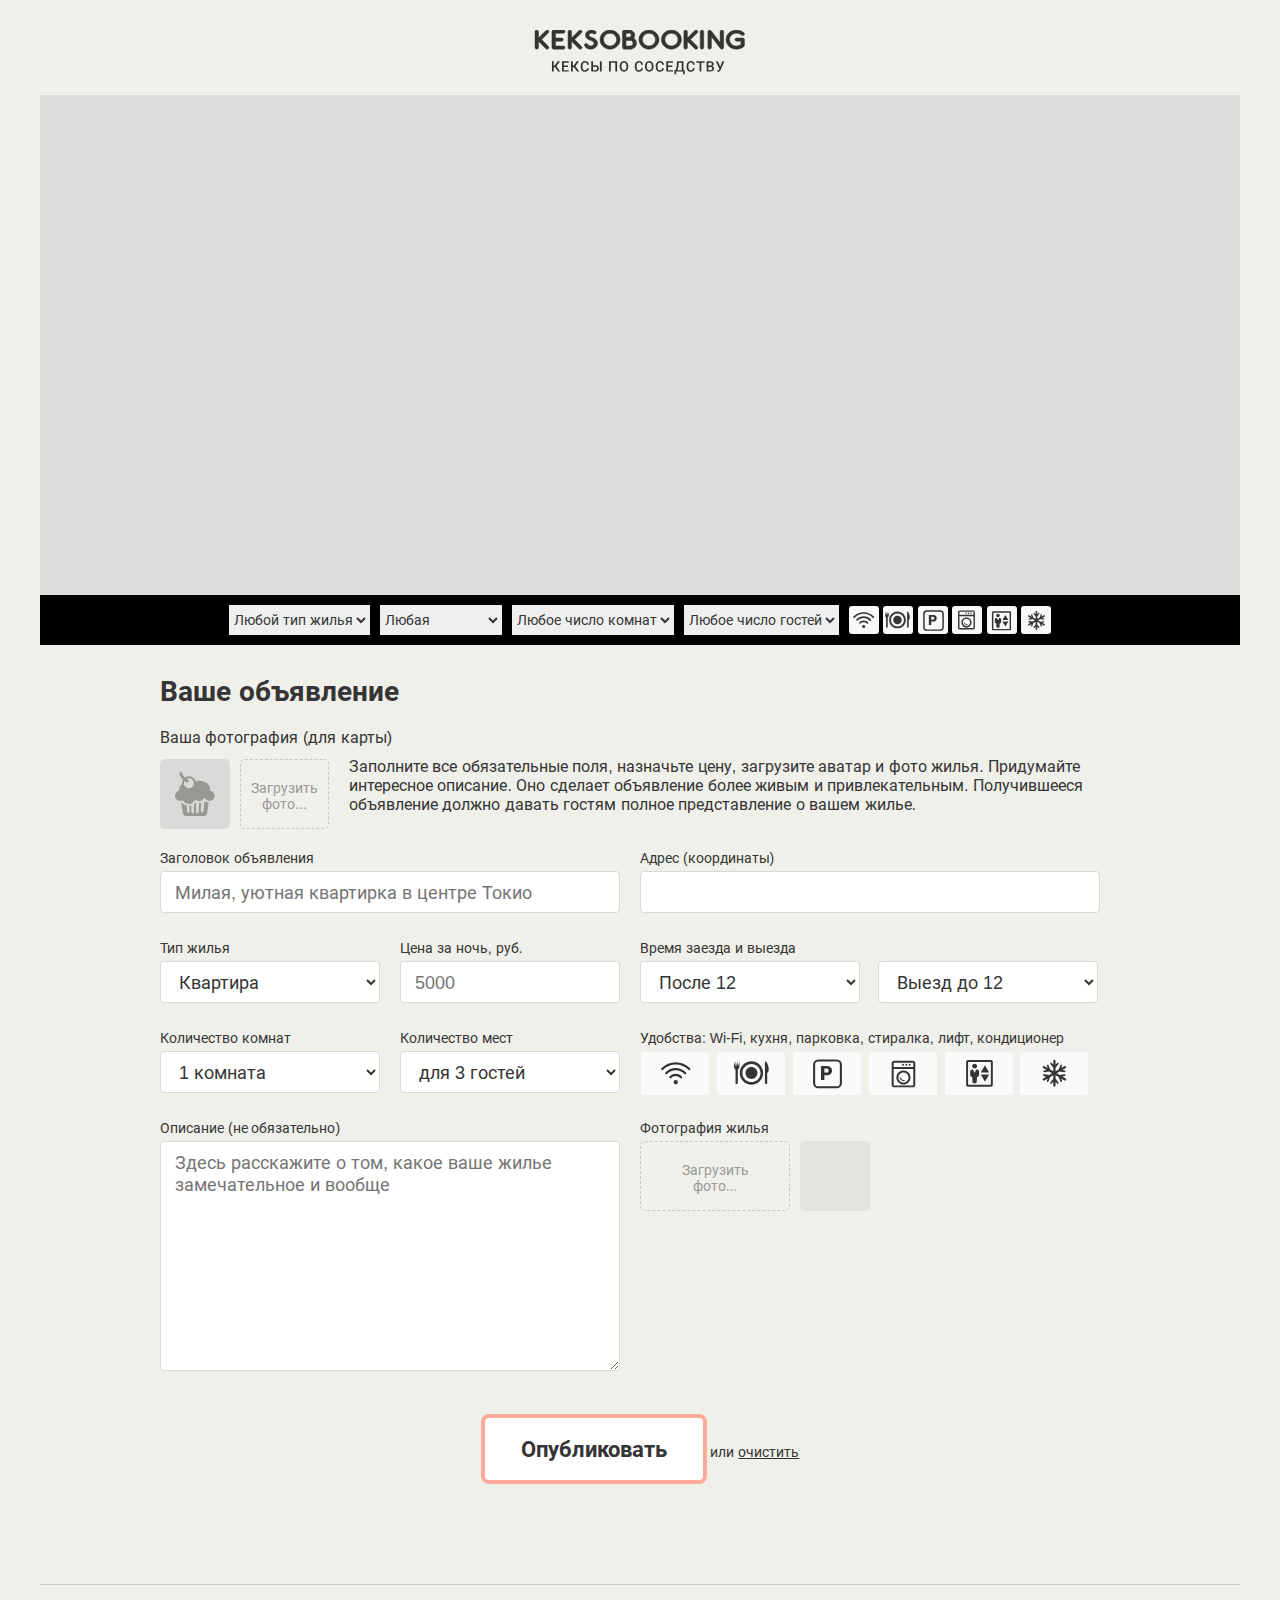
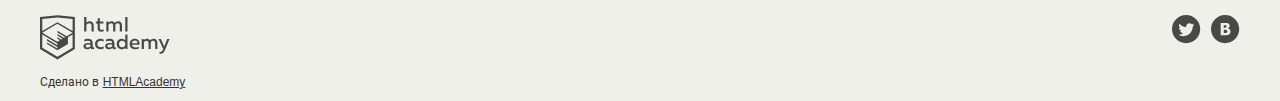
==== index.html @ 1e7d4df8 ":hatching_chick:" ====
<!DOCTYPE html>
<html lang="ru">
<head>
  <meta charset="utf-8">
  <link rel="stylesheet" href="css/normalize.css">
  <link rel="stylesheet" href="css/style.css">
  <link rel="shortcut icon" href="favicon.ico" type="image/x-icon">
  <title>Кексобукинг</title>
</head>
<body>

  <main>
    <div class="promo">
      <h1 class="promo__title visually-hidden">Keksobooking. Кексы по соседству</h1>
      <img src="img/keksobooking.svg" alt="Keksobooking. Кексы по соседству" width="215" height="45">
    </div>

    <!-- Карта объявлений -->
    <section class="map">

      <!-- Блок для вставки карты -->
      <div class="map__canvas" id="map-canvas"></div>

      <!-- Фильтрация объявлений -->
      <div class="map__filters-container">
        <form action="#" class="map__filters" autocomplete="off">
          <select name="housing-type" id="housing-type" class="map__filter">
            <option value="any" selected>Любой тип жилья</option>
            <option value="bungalow">Бунгало</option>
            <option value="flat">Квартира</option>
            <option value="hotel">Отель</option>
            <option value="house">Дом</option>
            <option value="palace">Дворец</option>
          </select>
          <select name="housing-price" id="housing-price" class="map__filter">
            <option value="any" selected>Любая</option>
            <option value="middle">10000 - 50000&#x20bd;</option>
            <option value="low">до 10000&#x20bd;</option>
            <option value="high">от 50000&#x20bd;</option>
          </select>
          <select name="housing-rooms" id="housing-rooms" class="map__filter">
            <option value="any" selected>Любое число комнат</option>
            <option value="1">Одна комната</option>
            <option value="2">Две комнаты</option>
            <option value="3">Три комнаты</option>
          </select>
          <select name="housing-guests" id="housing-guests" class="map__filter">
            <option value="any" selected>Любое число гостей</option>
            <option value="2">Два гостя</option>
            <option value="1">Один гость</option>
            <option value="0">Не для гостей</option>
          </select>
          <fieldset id="housing-features" class="map__features">
            <input type="checkbox" name="features" value="wifi" id="filter-wifi" class="map__checkbox visually-hidden">
            <label class="map__feature map__feature--wifi" for="filter-wifi">Wi-Fi</label>
            <input type="checkbox" name="features" value="dishwasher" id="filter-dishwasher" class="map__checkbox visually-hidden">
            <label class="map__feature map__feature--dishwasher" for="filter-dishwasher">Посудомоечная машина</label>
            <input type="checkbox" name="features" value="parking" id="filter-parking" class="map__checkbox visually-hidden">
            <label class="map__feature map__feature--parking" for="filter-parking">Парковка</label>
            <input type="checkbox" name="features" value="washer" id="filter-washer" class="map__checkbox visually-hidden">
            <label class="map__feature map__feature--washer" for="filter-washer">Стиральная машина</label>
            <input type="checkbox" name="features" value="elevator" id="filter-elevator" class="map__checkbox visually-hidden">
            <label class="map__feature map__feature--elevator" for="filter-elevator">Лифт</label>
            <input type="checkbox" name="features" value="conditioner" id="filter-conditioner" class="map__checkbox visually-hidden">
            <label class="map__feature map__feature--conditioner" for="filter-conditioner">Кондиционер</label>
           </fieldset>
        </form>
      </div>
    </section>

    <!-- Форма объявления -->
    <section class="notice">
      <h2 class="notice__title">Ваше объявление</h2>
      <form class="ad-form" method="post" enctype="multipart/form-data" autocomplete="off">
        <fieldset class="ad-form-header">
          <legend class="ad-form-header__title">Ваша фотография (для карты)</legend>
          <div class="ad-form-header__upload">
            <div class="ad-form-header__preview">
              <img src="img/muffin-grey.svg" alt="Аватар пользователя" width="40" height="44">
            </div>
            <div class="ad-form__field">
              <input type="file" id="avatar" name="avatar" class="ad-form-header__input visually-hidden">
              <label class="ad-form-header__drop-zone" for="avatar">Загрузить<br>фото...</label>
            </div>
            <p class="ad-form-header__info">Заполните все обязательные поля, назначьте цену, загрузите аватар и фото жилья. Придумайте интересное описание. Оно сделает объявление более живым и привлекательным. Получившееся объявление должно давать гостям полное представление о вашем жилье.</p>
          </div>
        </fieldset>
        <fieldset class="ad-form__element ad-form__element--wide">
          <label class="ad-form__label" for="title">Заголовок объявления</label>
          <input id="title" name="title" type="text" placeholder="Милая, уютная квартирка в центре Токио">
        </fieldset>
        <fieldset class="ad-form__element ad-form__element--wide">
          <label class="ad-form__label" for="address">Адрес (координаты)</label>
          <input id="address" name="address" type="text">
        </fieldset>
        <fieldset class="ad-form__element">
          <label class="ad-form__label" for="type">Тип жилья</label>
          <select id="type" name="type">
            <option value="bungalow">Бунгало</option>
            <option value="flat" selected>Квартира</option>
            <option value="hotel">Отель</option>
            <option value="house">Дом</option>
            <option value="palace">Дворец</option>
          </select>
        </fieldset>
        <fieldset class="ad-form__element">
          <label class="ad-form__label" for="price">Цена за ночь, руб.</label>
          <input id="price" name="price" type="number" placeholder="5000">
          <div class="ad-form__slider"></div>
        </fieldset>
        <fieldset class="ad-form__element ad-form__element--time">
          <label class="ad-form__label" for="timein">Время заезда и выезда</label>
          <select id="timein" name="timein">
            <option value="12:00" selected>После 12</option>
            <option value="13:00">После 13</option>
            <option value="14:00">После 14</option>
          </select>
          <select id="timeout" name="timeout" title="Time to go out">
            <option value="12:00" selected>Выезд до 12</option>
            <option value="13:00">Выезд до 13</option>
            <option value="14:00">Выезд до 14</option>
          </select>
        </fieldset>
        <fieldset class="ad-form__element">
          <label class="ad-form__label" for="room_number">Количество комнат</label>
          <select id="room_number" name="rooms">
            <option value="1" selected>1 комната</option>
            <option value="2">2 комнаты</option>
            <option value="3">3 комнаты</option>
            <option value="100">100 комнат</option>
          </select>
        </fieldset>
        <fieldset class="ad-form__element">
          <label class="ad-form__label" for="capacity">Количество мест</label>
          <select id="capacity" name="capacity">
            <option value="3" selected>для 3 гостей</option>
            <option value="2">для 2 гостей</option>
            <option value="1">для 1 гостя</option>
            <option value="0">не для гостей</option>
          </select>
        </fieldset>
        <fieldset class="ad-form__element ad-form__element--wide features">
          <legend>Удобства: Wi-Fi, кухня, парковка, стиралка, лифт, кондиционер</legend>
          <input class="features__checkbox visually-hidden" type="checkbox" name="feature" value="wifi" id="feature-wifi">
          <label class="features__label features__label--wifi" for="feature-wifi">Wi-Fi</label>
          <input class="features__checkbox visually-hidden" type="checkbox" name="feature" value="dishwasher" id="feature-dishwasher">
          <label class="features__label features__label--dishwasher" for="feature-dishwasher">Посудомоечная машина</label>
          <input class="features__checkbox visually-hidden" type="checkbox" name="feature" value="parking" id="feature-parking">
          <label class="features__label features__label--parking" for="feature-parking">Парковка</label>
          <input class="features__checkbox visually-hidden" type="checkbox" name="feature" value="washer" id="feature-washer">
          <label class="features__label features__label--washer" for="feature-washer">Стиральная машина</label>
          <input class="features__checkbox visually-hidden" type="checkbox" name="feature" value="elevator" id="feature-elevator">
          <label class="features__label features__label--elevator" for="feature-elevator">Лифт</label>
          <input class="features__checkbox visually-hidden" type="checkbox" name="feature" value="conditioner" id="feature-conditioner">
          <label class="features__label features__label--conditioner" for="feature-conditioner">Кондиционер</label>
        </fieldset>
        <fieldset class="ad-form__element ad-form__element--wide">
          <label class="ad-form__label" for="description">Описание (не обязательно)</label>
          <textarea id="description" name="description" placeholder="Здесь расскажите о том, какое ваше жилье замечательное и вообще"></textarea>
        </fieldset>
        <fieldset class="ad-form__element ad-form__element--wide">
          <label class="ad-form__label">Фотография жилья</label>
          <div class="ad-form__photo-container">
            <div class="ad-form__upload">
              <input type="file" id="images" name="images" class="ad-form__input visually-hidden">
              <label for="images" class="ad-form__drop-zone">Загрузить<br>фото...</label>
            </div>
            <div class="ad-form__photo"></div>
          </div>
        </fieldset>
        <fieldset class="ad-form__element ad-form__element--submit">
          <button class="ad-form__submit" type="submit">Опубликовать</button>
          или <button class="ad-form__reset" type="reset">очистить</button>
        </fieldset>
      </form>
    </section>
  </main>

  <footer class="footer container">
    <div class="footer__copyright copyright">
      <a class="copyright__link copyright__link--image" href="https://htmlacademy.ru/intensive/javascript">
        <img src="img/htmla-logo.svg" width="130" height="45" alt="HTML Academy" class="copyright__logo">
      </a>
      <p>Сделано в <a class="copyright__link copyright__link--text" href="https://htmlacademy.ru/intensive/javascript">HTMLAcademy</a></p>
    </div>
    <ul class="footer__contacts contacts">
      <li><a href="https://twitter.com/htmlacademy_ru" class="contacts__link contacts__link--twitter">Twitter</a></li>
      <li><a href="https://vk.com/htmlacademy" class="contacts__link contacts__link--vk">VK</a></li>
    </ul>
  </footer>

  <!-- Карточка объявления -->
  <template id="card">
    <article class="popup">
      <img src="img/avatars/user01.png" class="popup__avatar" width="70" height="70" alt="Аватар пользователя">
      <h3 class="popup__title">Уютное гнездышко для молодоженов</h3>
      <p class="popup__text popup__text--address">102-0082 Tōkyō-to, Chiyoda-ku, Ichibanchō, 14−3</p>
      <p class="popup__text popup__text--price">5200 <span>₽/ночь</span></p>
      <h4 class="popup__type">Квартира</h4>
      <p class="popup__text popup__text--capacity">2 комнаты для 3 гостей</p>
      <p class="popup__text popup__text--time">Заезд после 14:00, выезд до 10:00</p>
      <ul class="popup__features">
        <li class="popup__feature popup__feature--wifi"></li>
        <li class="popup__feature popup__feature--dishwasher"></li>
        <li class="popup__feature popup__feature--parking"></li>
        <li class="popup__feature popup__feature--washer"></li>
        <li class="popup__feature popup__feature--elevator"></li>
        <li class="popup__feature popup__feature--conditioner"></li>
      </ul>
      <p class="popup__description">Великолепная квартира-студия в центре Токио. Подходит как туристам, так и бизнесменам. Квартира полностью укомплектована и недавно отремонтирована.</p>
      <div class="popup__photos">
        <img src="" class="popup__photo" width="45" height="40" alt="Фотография жилья">
      </div>
    </article>
  </template>

  <!-- Сообщение об успешном создании объявления -->
  <template id="success">
    <div class="success">
      <p class="success__message">Ваше объявление<br>успешно размещено!</p>
    </div>
  </template>

  <!-- Сообщение об ошибке создания объявления -->
  <template id="error">
    <div class="error">
      <p class="error__message">Ошибка размещения объявления</p>
      <button type="button" class="error__button">Попробовать снова</button>
    </div>
  </template>

</body>
</html>
---- css/style.css ----
/* Общие стили. Каркас
   ========================================================================== */

@font-face {
  font-family: "Roboto";
  src: url("../fonts/Roboto-Bold.woff2") format("woff2");
  font-weight: 900;
  font-style: normal;
  font-display: swap;
}

@font-face {
  font-family: "Roboto";
  src: url("../fonts/Roboto-Regular.woff2") format("woff2");
  font-weight: 400;
  font-style: normal;
  font-display: swap;
}

@font-face {
  font-family: "Roboto";
  src: url("../fonts/Roboto-Medium.woff2") format("woff2");
  font-weight: 500;
  font-style: normal;
  font-display: swap;
}

*,
*::before,
*::after {
  -webkit-box-sizing: border-box;
          box-sizing: border-box;
}

.content-box-component {
  -webkit-box-sizing: content-box;
          box-sizing: content-box;
}

body {
  max-width: 1200px;
  min-width: 1000px;
  margin: 0 auto;

  color: #353535;
  font-family: "Roboto", "Arial", sans-serif;
  font-size: 16px;

  background-color: #f0f0ea;
}

fieldset {
  margin: 0;
  padding: 0;

  border: 0;
}


/* Карта с объявлениями
   ========================================================================== */

.promo {
  display: flex;
  justify-content: center;
  padding-top: 30px;
  padding-bottom: 20px;
}

.map {
  position: relative;
  display: -webkit-box;
  display: -ms-flexbox;
  display: flex;
  -webkit-box-align: end;
      -ms-flex-align: end;
          align-items: flex-end;
  -webkit-box-orient: vertical;
  -webkit-box-direction: normal;
      -ms-flex-direction: column;
          flex-direction: column;

  overflow: hidden;
}

.map__canvas {
  width: 100%;
  height: 500px;
  background-color: #dddddd;
}


/**
 * Фильтры объявления
 */

.map__filters-container {
  width: 100%;
  background-color: #000000;
}

.map__filters {
  display: -webkit-box;
  display: -ms-flexbox;
  display: flex;
  -webkit-box-align: center;
      -ms-flex-align: center;
          align-items: center;
  -webkit-box-pack: center;
      -ms-flex-pack: center;
          justify-content: center;

  width: 960px;
  height: 50px;
  margin: 0 auto;

  -webkit-transition: opacity 300ms ease-in;
  -o-transition: opacity 300ms ease-in;
  transition: opacity 300ms ease-in;

  opacity: 1;
}

.map__filters--disabled {
  opacity: 0.5;
  pointer-events: none;
}

.map__filter {
  height: 30px;
  margin-right: 10px;

  font-size: 14px;
  vertical-align: middle;
  cursor: pointer;

  border: 1px solid transparent;
}

.map__filter:hover {
  border: 1px solid #ffaa99;
}

.map__filter:focus {
  outline: none;
  -webkit-box-shadow: 0 0 2px 2px #ff6547;
          box-shadow: 0 0 2px 2px #ff6547;
}

.map__feature {
  display: inline-block;
  overflow: hidden;

  width: 30px;
  height: 28px;

  font-size: 0;
  vertical-align: middle;
  cursor: pointer;

  background-color: #f8f8f8;
  background-image: url("../img/sprite-feature.svg");
  background-position: center;
  background-repeat: no-repeat;
  background-size: 25px 345px;

  border-radius: 3px;
}

.map__feature--wifi {
  background-position: 2px 5px;
}

.map__checkbox:checked + .map__feature--wifi {
  background-position: 2px -172px;
}

.map__feature--dishwasher {
  background-position: 2px -25px;
}

.map__checkbox:checked + .map__feature--dishwasher {
  background-position: 2px -202px;
}

.map__feature--parking {
  background-position: 3px -55px;
}

.map__checkbox:checked + .map__feature--parking {
  background-position: 2px -232px;
}

.map__feature--washer {
  background-position: 2px -85px;
}

.map__checkbox:checked + .map__feature--washer {
  background-position: 2px -262px;
}

.map__feature--elevator {
  background-position: 2px -143px;
}

.map__checkbox:checked + .map__feature--elevator {
  background-position: 2px -321px;
}

.map__feature--conditioner {
  background-position: 3px -114px;
}

.map__checkbox:checked + .map__feature--conditioner {
  background-position: 2px -291px;
}

.map__feature:hover {
  -webkit-box-shadow: inset 0 0 0 1px #ffaa99;
          box-shadow: inset 0 0 0 1px #ffaa99;
}

.map__feature:focus,
.map__checkbox:focus + .map__feature {
   -webkit-box-shadow: 0 0 2px 2px #ff6547;
           box-shadow: 0 0 2px 2px #ff6547;
 }

.map__feature:active {
  -webkit-box-shadow: none;
          box-shadow: none;
  background-color: #ff6547;
}

.map__checkbox:checked + .map__feature {
  background-color: #ff6547;
  -webkit-box-shadow: 0 1px 3px rgba(0, 0, 0, 0.2) inset;
          box-shadow: 0 1px 3px rgba(0, 0, 0, 0.2) inset;
}


/* Форма для публикации объявления
   ========================================================================== */

.notice {
  margin: 0 120px;
  padding: 30px 0;
}

.notice__title {
  margin-top: 0;
  margin-bottom: 20px;

  font-size: 28px;
  font-weight: 700;
}

.ad-form {
  display: -webkit-box;
  display: -ms-flexbox;
  display: flex;
  -ms-flex-wrap: wrap;
      flex-wrap: wrap;

  width: 100%;
}

.ad-form--disabled {
  opacity: 0.3;
  pointer-events: none;
}

.ad-form-header {
  width: 100%;
  padding-bottom: 20px;
}

.ad-form-header__title {
  margin-bottom: 10px;
}

.ad-form-header__upload {
  display: -webkit-box;
  display: -ms-flexbox;
  display: flex;
  -webkit-box-align: center;
      -ms-flex-align: center;
          align-items: center;
}

.ad-form-header__preview {
  display: -webkit-box;
  display: -ms-flexbox;
  display: flex;
  -webkit-box-align: center;
      -ms-flex-align: center;
          align-items: center;

  margin-right: 10px;
  padding: 0 15px;

  width: 70px;
  height: 70px;

  text-align: center;

  border-radius: 5px;
  background-color: #dadada;
}

.ad-form__field {
  display: -webkit-box;
  display: -ms-flexbox;
  display: flex;
  width: 150px;
}

.ad-form-header__info {
    margin-top: 0;
    margin-left: 20px;
}

.ad-form-header__drop-zone {
  height: 70px;
  padding: 20px 10px 5px;

  text-align: center;
  font-size: 14px;
  color: #999999;

  border: dashed 1px #c7c7c7;
  border-radius: 5px;

  cursor: pointer;
}

.ad-form-header__drop-zone:hover {
  color: #ff5635;
}

.ad-form-header__drop-zone:focus,
.ad-form-header__input:focus + .ad-form-header__drop-zone {
  color: #ff5635;
  -webkit-box-shadow: 0 0 2px 2px #ff6547;
          box-shadow: 0 0 2px 2px #ff6547;
}

.ad-form__element {
  -ms-flex-preferred-size: 25%;
      flex-basis: 25%;
  min-height: 90px;

  font-size: 14px;
}

.ad-form__element--wide {
  -ms-flex-preferred-size: 50%;
      flex-basis: 50%;
  max-width: 50%;
}

.ad-form__label {
  display: block;
  padding-bottom: 5px;
}

.ad-form__element input,
.ad-form__element select,
.ad-form__element textarea {
  width: calc(100% - 20px);

  font-family: "Roboto", "Arial", sans-serif;
  font-size: 18px;

  height: 42px;
  padding-left: 14px;

  background-color: white;
  border: 1px solid #d9d9d3;
  border-radius: 4px;
}

.ad-form__element input:hover,
.ad-form__element select:hover,
.ad-form__element textarea:hover {
  border-color: #ffaa99;
}

.ad-form__element input:focus,
.ad-form__element select:focus,
.ad-form__element textarea:focus {
  outline: none;
  -webkit-box-shadow: 0 0 2px 2px #ff6547;
          box-shadow: 0 0 2px 2px #ff6547;
}

.ad-form__element--time {
  -ms-flex-preferred-size: 50%;
      flex-basis: 50%;
}

.ad-form__element--time select {
  width: calc(50% - 20px);
}

.ad-form__element--time select:first-of-type {
  margin-right: 14px;
}

.ad-form__slider.noUi-target:not(#fake-id) {
  width: calc(100% - 20px);
  height: 5px;
  transform: translateY(-2px);
}

.ad-form__slider:not(#fake-id) .noUi-connect {
  background-color: #353535;
}

.ad-form__slider:not(#fake-id) .noUi-handle {
  border-radius: 50%;
  width: 12px;
  height: 12px;
  right: -5px;
  top: -5px;
  cursor: grab;
  background-color: #999999;
}

.ad-form__slider:not(#fake-id) .noUi-handle::after,
.ad-form__slider:not(#fake-id) .noUi-handle::before {
  display: none;
}

.features legend {
  padding-bottom: 5px;
}

.features__label {
  display: inline-block;
  vertical-align: middle;

  width: 70px;
  height: 45px;
  margin-right: 2px;

  font-size: 0;

  border: solid 1px #eee;
  border-radius: 3px;

  background-color: #fafafa;
  background-image: url("../img/sprite-feature.svg");
  background-position: center;
  background-repeat: no-repeat;
  background-size: 35px 600px;

  cursor: pointer;
}

.features__label:hover {
  -webkit-box-shadow: inset 0 0 0 1px #ffaa99;
          box-shadow: inset 0 0 0 1px #ffaa99;
}

.features__label:active {
  -webkit-box-shadow: none;
          box-shadow: none;
  background-color: #ff6547;
}

.features .features__checkbox {
  width: auto;
}

.features__label:focus,
.features__checkbox:focus + .features__label {
  -webkit-box-shadow: 0 0 2px 2px #ff6547;
          box-shadow: 0 0 2px 2px #ff6547;
}

.features__checkbox:checked + .features__label {
  background-color: #ff6547;
  -webkit-box-shadow: 0 1px 3px rgba(0, 0, 0, 0.2) inset;
          box-shadow: 0 1px 3px rgba(0, 0, 0, 0.2) inset;
}

.features__label--wifi {
  background-position: 17px -50px;
}

.features__label--dishwasher {
  background-position: 17px -92px;
}

.features__label--parking {
  background-position: 17px -134px;
}

.features__label--washer {
  background-position: 17px -175px;
}

.features__label--elevator {
  background-position: 17px -258px;
}

.features__label--conditioner {
  background-position: 17px -217px;
}

.features__checkbox:checked + .features__label {
  background-color: #ff5635;
}

.features__checkbox:checked + .features__label--wifi {
  background-position: 17px -297px;
}

.features__checkbox:checked + .features__label--dishwasher {
  background-position: 17px -339px;
}

.features__checkbox:checked + .features__label--parking {
  background-position: 17px -382px;
}

.features__checkbox:checked + .features__label--washer {
  background-position: 17px -423px;
}

.features__checkbox:checked + .features__label--elevator {
  background-position: 17px -505px;
}

.features__checkbox:checked + .features__label--conditioner {
  background-position: 17px -464px;
}

.ad-form textarea {
  width: calc(100% - 20px);
  max-width: calc(100% - 20px);
  min-height: 230px;

  padding-top: 10px;
}

.ad-form__photo-container {
  display: -webkit-box;
  display: -ms-flexbox;
  display: flex;
  -ms-flex-wrap: wrap;
      flex-wrap: wrap;
}

.ad-form__upload {
  display: -webkit-box;
  display: -ms-flexbox;
  display: flex;
  margin-right: 10px;

  width: 150px;
  min-height: 70px;
}

.ad-form__upload .ad-form__input {
  width: auto;
}

.ad-form__upload:last-of-type {
  margin-right: 0;
}

.ad-form__drop-zone {
  width: 100%;
  height: 70px;
  padding: 20px 10px 5px;

  text-align: center;
  font-size: 14px;
  color: #999999;

  border: dashed 1px #c7c7c7;
  border-radius: 5px;

  cursor: pointer;
}

.ad-form__drop-zone:hover {
  color: #ff5635;
}

.ad-form__drop-zone:focus,
.ad-form__input:focus + .ad-form__drop-zone {
  color: #ff5635;
  -webkit-box-shadow: 0 0 2px 2px #ff6547;
          box-shadow: 0 0 2px 2px #ff6547;
}

.ad-form__photo {
  margin-right: 10px;
  margin-bottom: 10px;

  width: 70px;
  height: 70px;

  background-color: #e4e4de;
  border-radius: 5px;
}

.ad-form__element--submit {
  -ms-flex-preferred-size: 100%;
      flex-basis: 100%;
  padding: 40px 0;

  text-align: center;
}

.ad-form__submit {
  font-size: 22px;
  font-weight: 700;

  -webkit-box-sizing: content-box;
          box-sizing: content-box;

  width: 206px;
  height: 60px;

  background-color: white;
  border: 4px solid #ffaa99;
  border-radius: 8px;
}

.ad-form__submit:hover,
.ad-form__submit:focus {
  border-color: #ff6d51;
}

.ad-form__submit:focus {
  outline: none;
}

.ad-form__submit:active {
  outline: none;

  color: white;
  border-color: #ff6d51;
  background-color: #ff6d51;
}

.ad-form__reset {
  margin: 0;
  padding: 0;

  font-size: 14px;
  text-decoration: underline;

  border: 0;
  background: none;
  cursor: pointer;
}

.ad-form__reset:focus {
  outline: none;
  -webkit-box-shadow: 0 0 2px 2px #ff6547;
          box-shadow: 0 0 2px 2px #ff6547;
}

/* Ошибка валидации */
.ad-form__element--invalid input,
.ad-form__element--invalid select {
  border: 1px solid red;
}

.ad-form__element--invalid .text-help {
  color: red;
  font-size: 12px;
  padding: 4px;
}



/* Футер
   ========================================================================== */

.footer {
  margin-top: 30px;
  padding-top: 30px;
  border-top: solid 1px #cccccc;

  display: -webkit-box;
  display: -ms-flexbox;
  display: flex;
  -webkit-box-align: start;
      -ms-flex-align: start;
          align-items: flex-start;
  -webkit-box-pack: justify;
      -ms-flex-pack: justify;
          justify-content: space-between;
}

.copyright {
  font-size: 12px;
}

.copyright__link--image {
  display: block;
}

.copyright__link:hover {
  opacity: 0.6;
}

.copyright__link:focus {
  outline: none;
  -webkit-box-shadow: 0 0 2px 2px #ff6547;
          box-shadow: 0 0 2px 2px #ff6547;
}

.copyright__link--text {
  color: #353535;
}

.footer__contacts {
  background-color: inherit;
}

.contacts {
  margin: 0;
  padding: 0;
  list-style: none;

  display: -webkit-box;
  display: -ms-flexbox;
  display: flex;
}

.contacts__link {
  display: block;

  width: 29px;
  height: 29px;
  margin-left: 10px;

  font-size: 0;

  background-image: url("../img/sprite-social.svg");
  background-repeat: no-repeat;
  background-size: 29px 274px;

  cursor: pointer;
}

.contacts__link:focus {
  outline: none;
  -webkit-box-shadow: 0 0 2px 2px #ff6547;
          box-shadow: 0 0 2px 2px #ff6547;
}

.contacts__link--twitter {
  background-position: 0 0;
}

.contacts__link--vk {
  background-position: 0 -105px;
}

.contacts__link--twitter:hover,
.contacts__link--twitter:focus {
  background-position: 0 -140px;
}

.contacts__link--vk:hover,
.contacts__link--vk:focus {
  background-position: 0 -245px;
}

.contacts__link:focus {
  -webkit-box-shadow: 0 0 2px 2px #ff6547;
          box-shadow: 0 0 2px 2px #ff6547;
}


/* Вспомогательные экраны
   ========================================================================== */

/**
 * Карточка объявления
 */

.popup {
  position: relative;

  width: 250px;

  font-size: 12px;
}

.popup__avatar {
  display: block;
  margin-bottom: 10px;
  width: 35px;
  height: 35px;
}

.popup__close {
  position: absolute;
  bottom: 100%;
  right: 0;

  padding: 0;

  font-size: 0;

  border: 0;
  background: none;
}

.popup__close:active {
  -webkit-transform: translate(1px, 1px);
      -ms-transform: translate(1px, 1px);
          transform: translate(1px, 1px);
}

.popup__close:focus {
  outline: none;
  -webkit-box-shadow: 0 0 10px 3px #ff6547;
          box-shadow: 0 0 10px 3px #ff6547;
}

.popup__close::after {
  font-size: 50px;
  line-height: 40px;

  display: block;
  content: "×";

  color: #000000;
}

.popup__title {
  margin: 0;
  margin-bottom: 10px;

  font-size: 16px;
  line-height: 18px;
}

.popup__text {
  margin: 0 0 10px 0 !important;
}

.popup__text--price {
  font-size: 22px;
  font-weight: 700;
}

.popup__price span {
  font-size: 16px;
}

.popup__type {
  margin: 0;
  margin-bottom: 5px;
}

.popup__text--capacity {
  margin-bottom: 0;
}

.popup__features {
  margin: 0;
  padding: 0;

  list-style: none;
}

.popup__features {
  margin-bottom: 10px;
}

.popup__feature {
  display: inline-block;
  overflow: hidden;

  width: 30px;
  height: 28px;

  font-size: 0;

  background-image: url("../img/sprite-feature.svg");
  background-position: center;
  background-repeat: no-repeat;
  background-size: 25px 345px;
}

.popup__feature--wifi {
  background-position: 2px 5px;
}

.popup__feature--dishwasher {
  background-position: 2px -25px;
}

.popup__feature--parking {
  background-position: 3px -55px;
}

.popup__feature--washer {
  background-position: 2px -85px;
}

.popup__feature--elevator {
  background-position: 2px -143px;
}

.popup__feature--conditioner {
  background-position: 3px -114px;
}

.popup__photos {
  display: -webkit-box;
  display: -ms-flexbox;
  display: flex;
  -webkit-box-align: center;
      -ms-flex-align: center;
          align-items: center;
  -ms-flex-wrap: wrap;
      flex-wrap: wrap;
}

.popup__photo {
  margin-right: 5px;
  margin-bottom: 5px;
}

.popup__photo:hover {
  border: 2px solid #ff5635;
}


/**
 * Сообщения об успешном и неуспешном создании объявления
 */

.success,
.error {
  position: fixed;
  top: 0;
  left: 0;
  z-index: 1100;

  -webkit-box-sizing: border-box;
          box-sizing: border-box;

  width: 100%;
  height: 100%;
  overflow: auto;

  padding-top: 300px;

  text-align: center;
  vertical-align: middle;

  background-color: rgba(0, 0, 0, 0.8);
}

.success__message,
.error__message {
  position: relative;

  color: #ffffff;
  font-size: 50px;
  font-weight: 700;
}

.success__message::before,
.error__message::before {
  content: "";
  position: absolute;

  top: -150px;
  left: 50%;

  width: 109px;
  height: 122px;

  background-image: url("../img/muffin-white.svg");
  background-position: center;
  background-repeat: no-repeat;

  -webkit-transform: translateX(-50%);
      -ms-transform: translateX(-50%);
          transform: translateX(-50%);
}

.error__message::before {
  background-image: url("../img/muffin-red.svg");
}

.error__button {
  padding: 10px;

  font-size: 22px;
  font-weight: 700;

  -webkit-box-sizing: content-box;
          box-sizing: content-box;

  color: white;
  border: 4px solid #ff5635;
  background-color: #ff5635;
  border-radius: 8px;
}

.error__button:hover,
.error__button:focus {
  opacity: 0.8;
}

.error__button:focus {
  outline: none;
}

.error__button:active {
  outline: none;
  opacity: 0.6;
}

.visually-hidden {
  position: absolute;

  width: 1px;
  height: 1px;
  margin: -1px;
  border: 0;
  padding: 0;

  white-space: nowrap;

  -webkit-clip-path: inset(100%);

          clip-path: inset(100%);
  clip: rect(0 0 0 0);
  overflow: hidden;
}

.hidden {
  display: none;
}
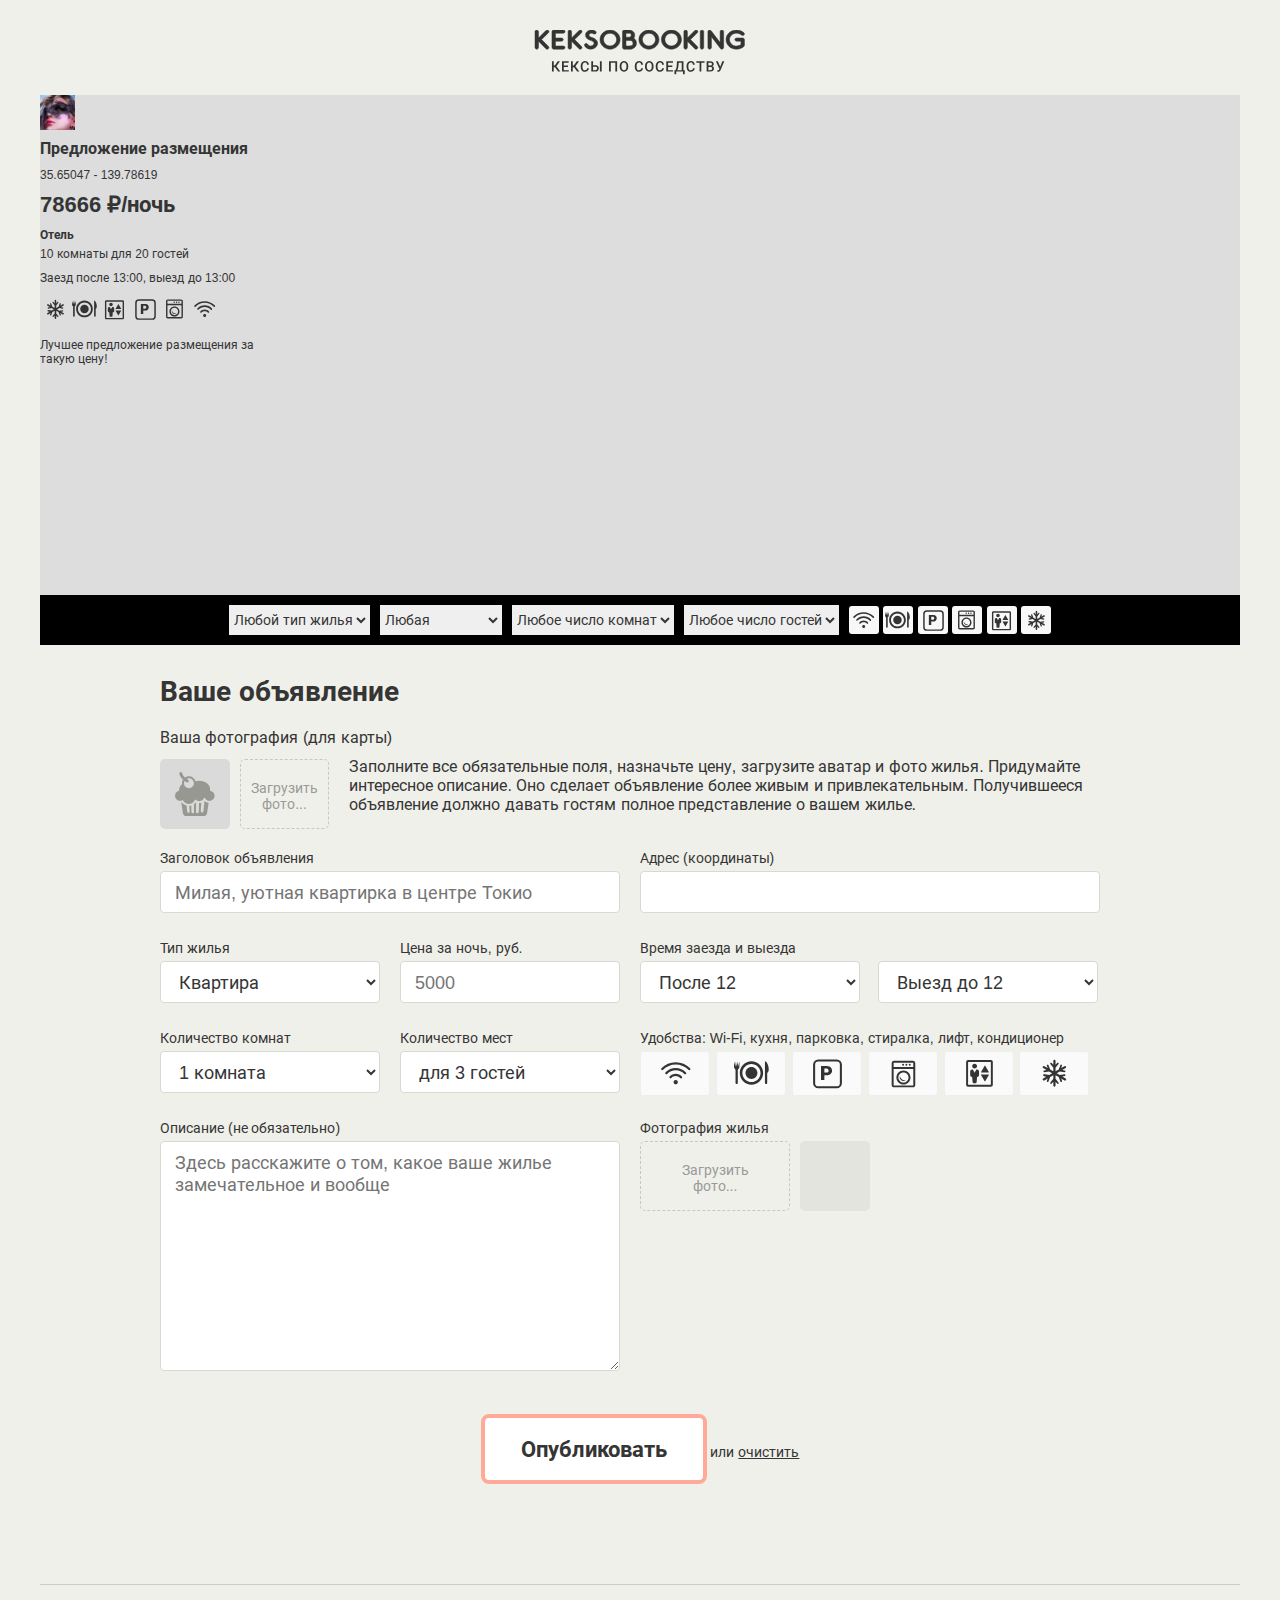
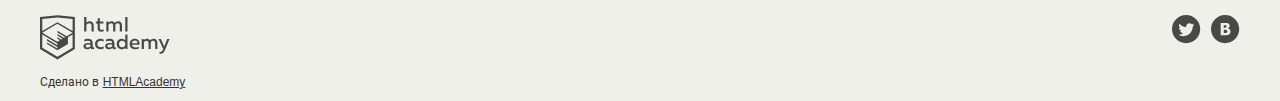
==== commit 2f365908: "Правда или действие" ====
--- a/index.html
+++ b/index.html
@@ -71,7 +71,7 @@
     <!-- Форма объявления -->
     <section class="notice">
       <h2 class="notice__title">Ваше объявление</h2>
-      <form class="ad-form" method="post" enctype="multipart/form-data" autocomplete="off">
+      <form class="ad-form" action="https://28.javascript.pages.academy/keksobooking" method="post" enctype="multipart/form-data" autocomplete="off">
         <fieldset class="ad-form-header">
           <legend class="ad-form-header__title">Ваша фотография (для карты)</legend>
           <div class="ad-form-header__upload">
@@ -228,6 +228,7 @@
       <button type="button" class="error__button">Попробовать снова</button>
     </div>
   </template>
-
+<script src="vendor/pristine/pristine.min.js"></script>
+<script src="js/main.js" type ="module"></script>
 </body>
 </html>
--- a/css/style.css
+++ b/css/style.css
@@ -392,6 +392,10 @@
   outline: none;
   -webkit-box-shadow: 0 0 2px 2px #ff6547;
           box-shadow: 0 0 2px 2px #ff6547;
+}
+
+.ad-form__error {
+  color: #ff6547;
 }
 
 .ad-form__element--time {
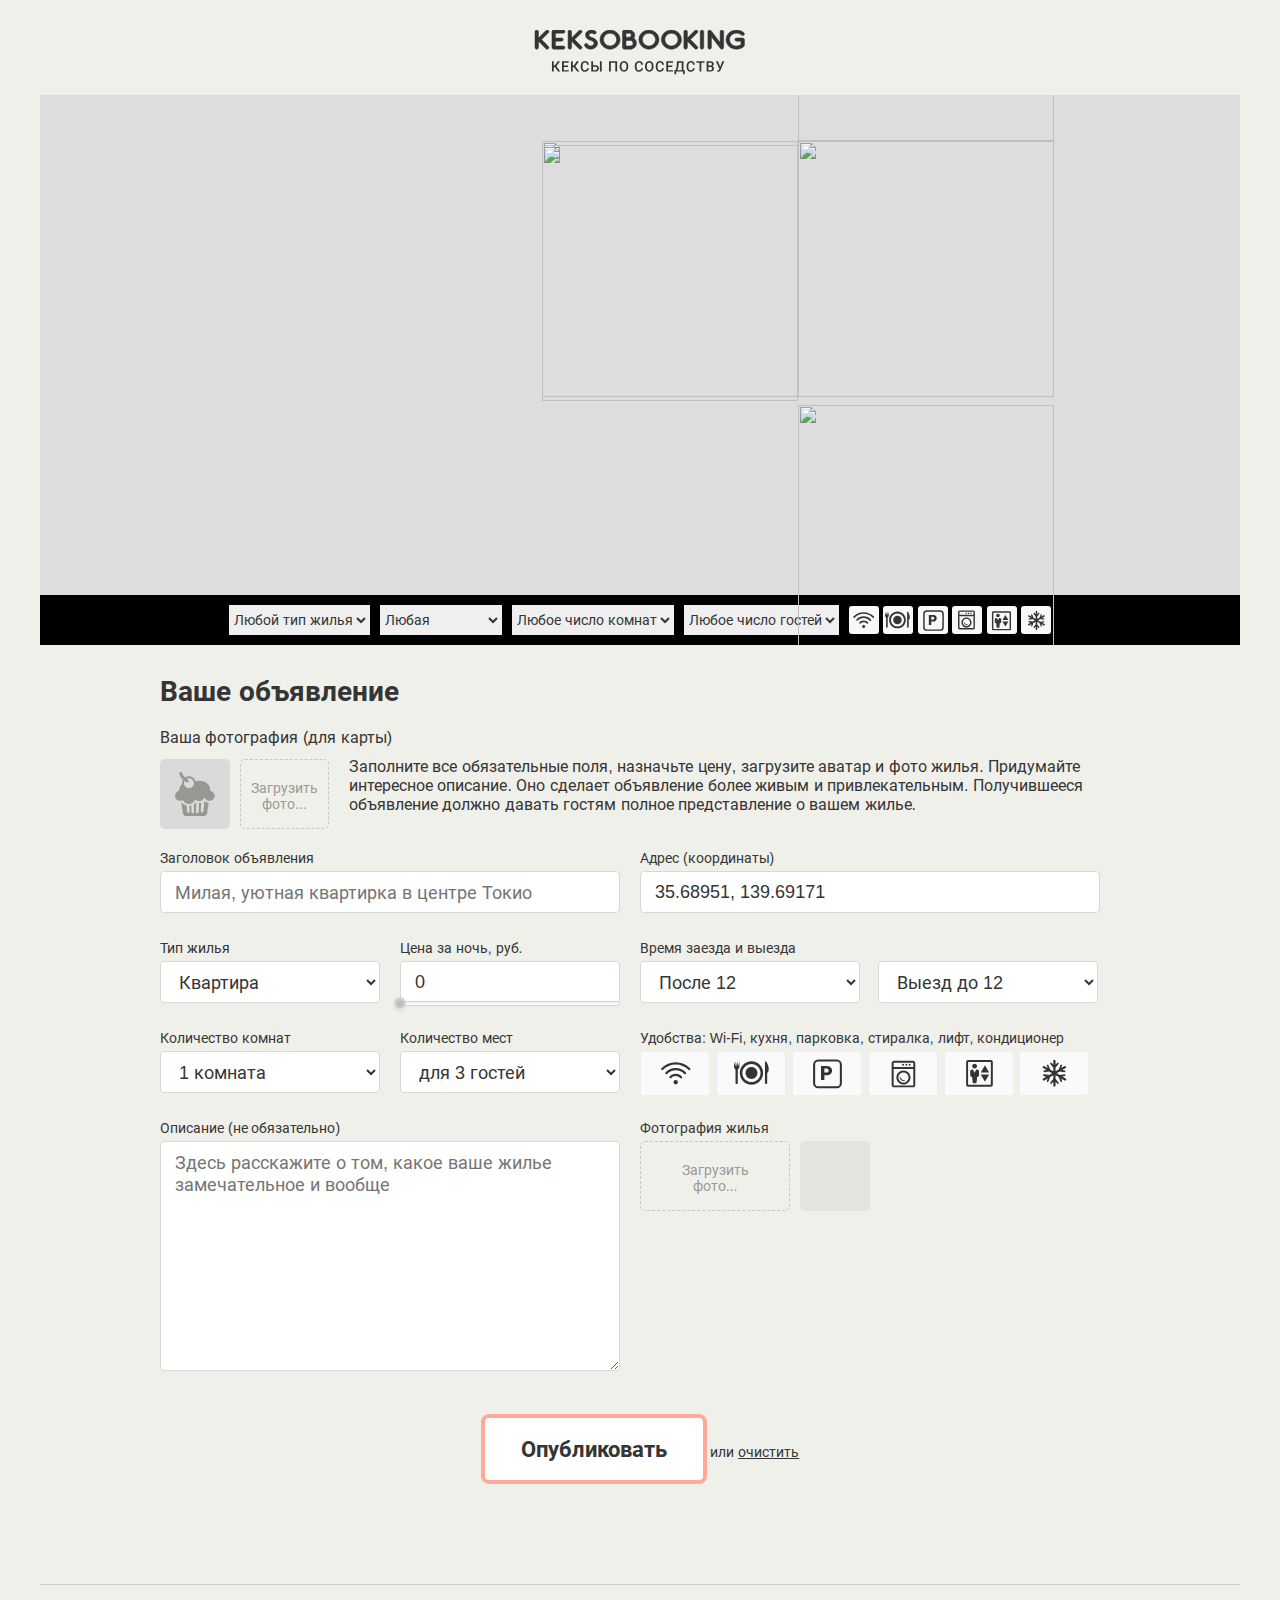
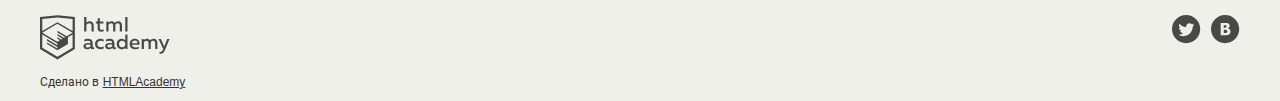
==== commit 6c162831: "Merge pull request #8 from midnightess/module9-task1" ====
--- a/index.html
+++ b/index.html
@@ -2,6 +2,8 @@
 <html lang="ru">
 <head>
   <meta charset="utf-8">
+  <link rel="stylesheet" href="https://unpkg.com/leaflet@1.7.1/dist/leaflet.css">
+  <link rel="stylesheet" href="/vendor/nouislider/nouislider.css">
   <link rel="stylesheet" href="css/normalize.css">
   <link rel="stylesheet" href="css/style.css">
   <link rel="shortcut icon" href="favicon.ico" type="image/x-icon">
@@ -228,7 +230,9 @@
       <button type="button" class="error__button">Попробовать снова</button>
     </div>
   </template>
-<script src="vendor/pristine/pristine.min.js"></script>
+<script src="/vendor/leaflet/leaflet.js" ></script>
+<script src="/vendor/nouislider/nouislider.js"></script>
+<script src="/vendor/pristine/pristine.min.js"></script>
 <script src="js/main.js" type ="module"></script>
 </body>
 </html>
--- a/vendor/nouislider/nouislider.css
+++ b/vendor/nouislider/nouislider.css
@@ -0,0 +1,305 @@
+/*! nouislider - 15.6.0 - 05/01/2022 */
+/* Functional styling;
+ * These styles are required for noUiSlider to function.
+ * You don't need to change these rules to apply your design.
+ */
+.noUi-target,
+.noUi-target * {
+  -webkit-touch-callout: none;
+  -webkit-tap-highlight-color: rgba(0, 0, 0, 0);
+  -webkit-user-select: none;
+  -ms-touch-action: none;
+  touch-action: none;
+  -ms-user-select: none;
+  -moz-user-select: none;
+  user-select: none;
+  -moz-box-sizing: border-box;
+  box-sizing: border-box;
+}
+.noUi-target {
+  position: relative;
+}
+.noUi-base,
+.noUi-connects {
+  width: 100%;
+  height: 100%;
+  position: relative;
+  z-index: 1;
+}
+/* Wrapper for all connect elements.
+ */
+.noUi-connects {
+  overflow: hidden;
+  z-index: 0;
+}
+.noUi-connect,
+.noUi-origin {
+  will-change: transform;
+  position: absolute;
+  z-index: 1;
+  top: 0;
+  right: 0;
+  height: 100%;
+  width: 100%;
+  -ms-transform-origin: 0 0;
+  -webkit-transform-origin: 0 0;
+  -webkit-transform-style: preserve-3d;
+  transform-origin: 0 0;
+  transform-style: flat;
+}
+/* Offset direction
+ */
+.noUi-txt-dir-rtl.noUi-horizontal .noUi-origin {
+  left: 0;
+  right: auto;
+}
+/* Give origins 0 height/width so they don't interfere with clicking the
+ * connect elements.
+ */
+.noUi-vertical .noUi-origin {
+  top: -100%;
+  width: 0;
+}
+.noUi-horizontal .noUi-origin {
+  height: 0;
+}
+.noUi-handle {
+  -webkit-backface-visibility: hidden;
+  backface-visibility: hidden;
+  position: absolute;
+}
+.noUi-touch-area {
+  height: 100%;
+  width: 100%;
+}
+.noUi-state-tap .noUi-connect,
+.noUi-state-tap .noUi-origin {
+  -webkit-transition: transform 0.3s;
+  transition: transform 0.3s;
+}
+.noUi-state-drag * {
+  cursor: inherit !important;
+}
+/* Slider size and handle placement;
+ */
+.noUi-horizontal {
+  height: 18px;
+}
+.noUi-horizontal .noUi-handle {
+  width: 34px;
+  height: 28px;
+  right: -17px;
+  top: -6px;
+}
+.noUi-vertical {
+  width: 18px;
+}
+.noUi-vertical .noUi-handle {
+  width: 28px;
+  height: 34px;
+  right: -6px;
+  bottom: -17px;
+}
+.noUi-txt-dir-rtl.noUi-horizontal .noUi-handle {
+  left: -17px;
+  right: auto;
+}
+/* Styling;
+ * Giving the connect element a border radius causes issues with using transform: scale
+ */
+.noUi-target {
+  background: #FAFAFA;
+  border-radius: 4px;
+  border: 1px solid #D3D3D3;
+  box-shadow: inset 0 1px 1px #F0F0F0, 0 3px 6px -5px #BBB;
+}
+.noUi-connects {
+  border-radius: 3px;
+}
+.noUi-connect {
+  background: #3FB8AF;
+}
+/* Handles and cursors;
+ */
+.noUi-draggable {
+  cursor: ew-resize;
+}
+.noUi-vertical .noUi-draggable {
+  cursor: ns-resize;
+}
+.noUi-handle {
+  border: 1px solid #D9D9D9;
+  border-radius: 3px;
+  background: #FFF;
+  cursor: default;
+  box-shadow: inset 0 0 1px #FFF, inset 0 1px 7px #EBEBEB, 0 3px 6px -3px #BBB;
+}
+.noUi-active {
+  box-shadow: inset 0 0 1px #FFF, inset 0 1px 7px #DDD, 0 3px 6px -3px #BBB;
+}
+/* Handle stripes;
+ */
+.noUi-handle:before,
+.noUi-handle:after {
+  content: "";
+  display: block;
+  position: absolute;
+  height: 14px;
+  width: 1px;
+  background: #E8E7E6;
+  left: 14px;
+  top: 6px;
+}
+.noUi-handle:after {
+  left: 17px;
+}
+.noUi-vertical .noUi-handle:before,
+.noUi-vertical .noUi-handle:after {
+  width: 14px;
+  height: 1px;
+  left: 6px;
+  top: 14px;
+}
+.noUi-vertical .noUi-handle:after {
+  top: 17px;
+}
+/* Disabled state;
+ */
+[disabled] .noUi-connect {
+  background: #B8B8B8;
+}
+[disabled].noUi-target,
+[disabled].noUi-handle,
+[disabled] .noUi-handle {
+  cursor: not-allowed;
+}
+/* Base;
+ *
+ */
+.noUi-pips,
+.noUi-pips * {
+  -moz-box-sizing: border-box;
+  box-sizing: border-box;
+}
+.noUi-pips {
+  position: absolute;
+  color: #999;
+}
+/* Values;
+ *
+ */
+.noUi-value {
+  position: absolute;
+  white-space: nowrap;
+  text-align: center;
+}
+.noUi-value-sub {
+  color: #ccc;
+  font-size: 10px;
+}
+/* Markings;
+ *
+ */
+.noUi-marker {
+  position: absolute;
+  background: #CCC;
+}
+.noUi-marker-sub {
+  background: #AAA;
+}
+.noUi-marker-large {
+  background: #AAA;
+}
+/* Horizontal layout;
+ *
+ */
+.noUi-pips-horizontal {
+  padding: 10px 0;
+  height: 80px;
+  top: 100%;
+  left: 0;
+  width: 100%;
+}
+.noUi-value-horizontal {
+  -webkit-transform: translate(-50%, 50%);
+  transform: translate(-50%, 50%);
+}
+.noUi-rtl .noUi-value-horizontal {
+  -webkit-transform: translate(50%, 50%);
+  transform: translate(50%, 50%);
+}
+.noUi-marker-horizontal.noUi-marker {
+  margin-left: -1px;
+  width: 2px;
+  height: 5px;
+}
+.noUi-marker-horizontal.noUi-marker-sub {
+  height: 10px;
+}
+.noUi-marker-horizontal.noUi-marker-large {
+  height: 15px;
+}
+/* Vertical layout;
+ *
+ */
+.noUi-pips-vertical {
+  padding: 0 10px;
+  height: 100%;
+  top: 0;
+  left: 100%;
+}
+.noUi-value-vertical {
+  -webkit-transform: translate(0, -50%);
+  transform: translate(0, -50%);
+  padding-left: 25px;
+}
+.noUi-rtl .noUi-value-vertical {
+  -webkit-transform: translate(0, 50%);
+  transform: translate(0, 50%);
+}
+.noUi-marker-vertical.noUi-marker {
+  width: 5px;
+  height: 2px;
+  margin-top: -1px;
+}
+.noUi-marker-vertical.noUi-marker-sub {
+  width: 10px;
+}
+.noUi-marker-vertical.noUi-marker-large {
+  width: 15px;
+}
+.noUi-tooltip {
+  display: block;
+  position: absolute;
+  border: 1px solid #D9D9D9;
+  border-radius: 3px;
+  background: #fff;
+  color: #000;
+  padding: 5px;
+  text-align: center;
+  white-space: nowrap;
+}
+.noUi-horizontal .noUi-tooltip {
+  -webkit-transform: translate(-50%, 0);
+  transform: translate(-50%, 0);
+  left: 50%;
+  bottom: 120%;
+}
+.noUi-vertical .noUi-tooltip {
+  -webkit-transform: translate(0, -50%);
+  transform: translate(0, -50%);
+  top: 50%;
+  right: 120%;
+}
+.noUi-horizontal .noUi-origin > .noUi-tooltip {
+  -webkit-transform: translate(50%, 0);
+  transform: translate(50%, 0);
+  left: auto;
+  bottom: 10px;
+}
+.noUi-vertical .noUi-origin > .noUi-tooltip {
+  -webkit-transform: translate(0, -18px);
+  transform: translate(0, -18px);
+  top: auto;
+  right: 28px;
+}
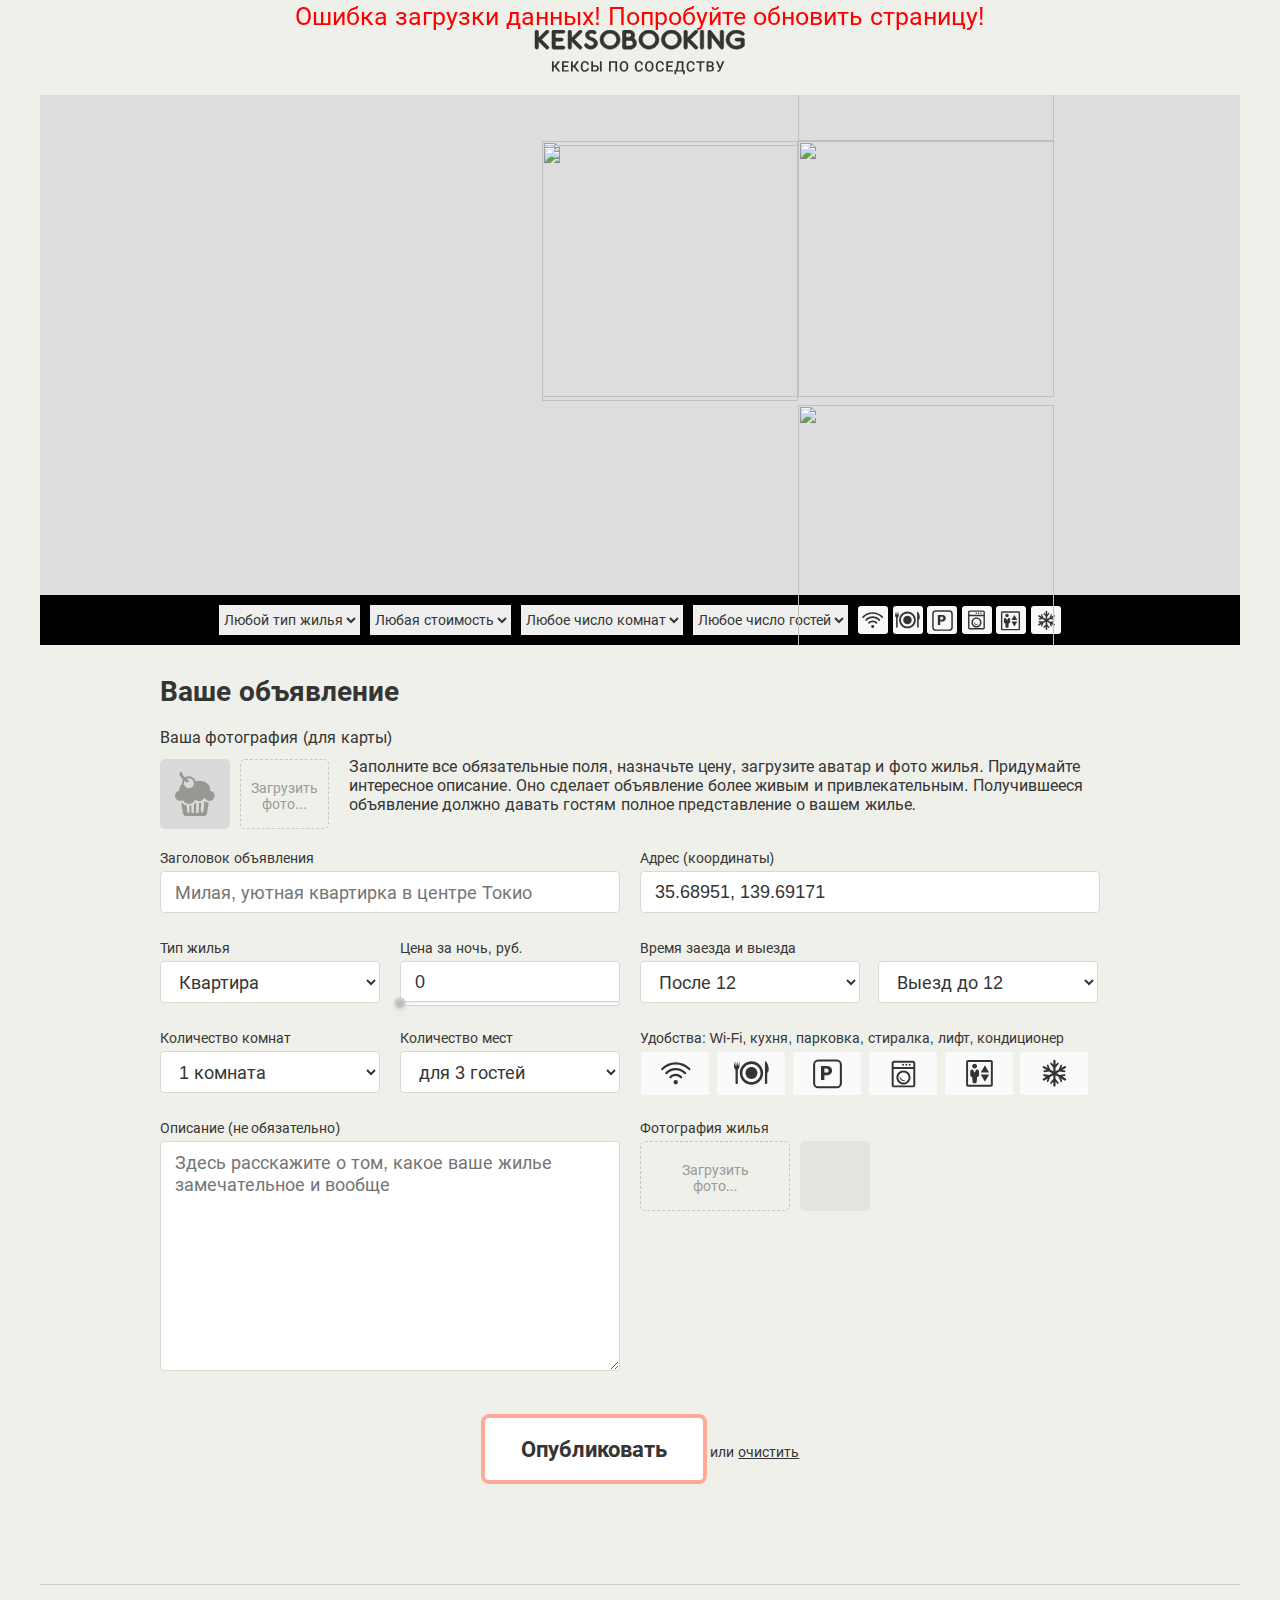
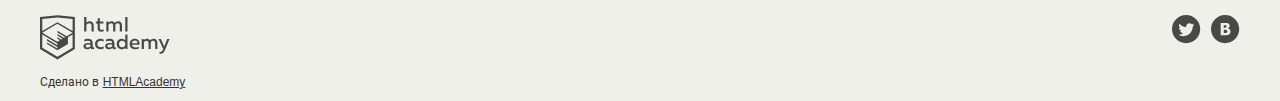
==== commit a29dbc0b: "Надо подкачаться" ====
--- a/index.html
+++ b/index.html
@@ -35,7 +35,7 @@
             <option value="palace">Дворец</option>
           </select>
           <select name="housing-price" id="housing-price" class="map__filter">
-            <option value="any" selected>Любая</option>
+            <option value="any" selected>Любая стоимость</option>
             <option value="middle">10000 - 50000&#x20bd;</option>
             <option value="low">до 10000&#x20bd;</option>
             <option value="high">от 50000&#x20bd;</option>
@@ -81,7 +81,7 @@
               <img src="img/muffin-grey.svg" alt="Аватар пользователя" width="40" height="44">
             </div>
             <div class="ad-form__field">
-              <input type="file" id="avatar" name="avatar" class="ad-form-header__input visually-hidden">
+              <input type="file" id="avatar" name="avatar" class="ad-form-header__input visually-hidden" accept="image/png, image/jpeg">
               <label class="ad-form-header__drop-zone" for="avatar">Загрузить<br>фото...</label>
             </div>
             <p class="ad-form-header__info">Заполните все обязательные поля, назначьте цену, загрузите аватар и фото жилья. Придумайте интересное описание. Оно сделает объявление более живым и привлекательным. Получившееся объявление должно давать гостям полное представление о вашем жилье.</p>
@@ -93,7 +93,7 @@
         </fieldset>
         <fieldset class="ad-form__element ad-form__element--wide">
           <label class="ad-form__label" for="address">Адрес (координаты)</label>
-          <input id="address" name="address" type="text">
+          <input id="address" name="address" type="text" readonly>
         </fieldset>
         <fieldset class="ad-form__element">
           <label class="ad-form__label" for="type">Тип жилья</label>
@@ -164,7 +164,7 @@
           <label class="ad-form__label">Фотография жилья</label>
           <div class="ad-form__photo-container">
             <div class="ad-form__upload">
-              <input type="file" id="images" name="images" class="ad-form__input visually-hidden">
+              <input type="file" id="images" name="images" class="ad-form__input visually-hidden" accept="image/png, image/jpeg">
               <label for="images" class="ad-form__drop-zone">Загрузить<br>фото...</label>
             </div>
             <div class="ad-form__photo"></div>
